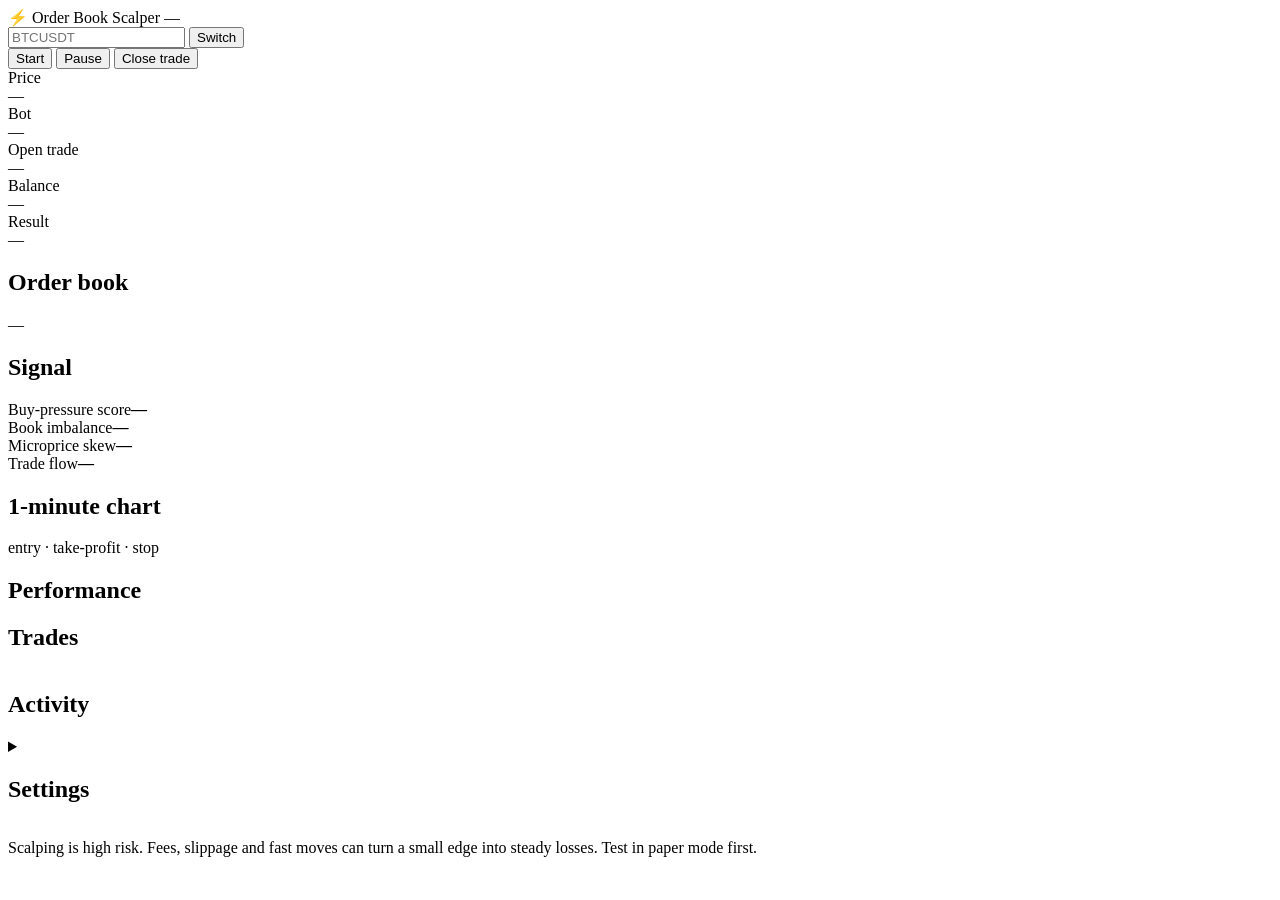
==== scalper/static/index.html @ 8fbd04d2 "Add Binance order book scalping bot for Windows Scalps any Binance spot pair (BTCUSDT, ETHBTC, ...) " ====
<!doctype html>
<html lang="en">
<head>
  <meta charset="utf-8">
  <meta name="viewport" content="width=device-width, initial-scale=1">
  <title>Binance Scalper</title>
  <link rel="icon" href="data:image/svg+xml,%3Csvg xmlns=%22http://www.w3.org/2000/svg%22 viewBox=%220 0 100 100%22%3E%3Ctext y=%22.9em%22 font-size=%2290%22%3E%E2%9A%A1%3C/text%3E%3C/svg%3E">
  <link rel="stylesheet" href="/static/style.css">
  <script src="/static/lib/lightweight-charts.standalone.production.js"></script>
</head>
<body>
<header>
  <div class="brand">⚡ Order Book Scalper <span id="mode" class="pill">—</span></div>
  <form id="symbol-form" class="symbol-form">
    <input id="symbol" name="symbol" placeholder="BTCUSDT" maxlength="20" autocomplete="off" spellcheck="false" aria-label="Symbol">
    <button>Switch</button>
  </form>
  <div class="actions">
    <button id="btn-start" class="primary">Start</button>
    <button id="btn-pause">Pause</button>
    <button id="btn-close" class="danger" title="Exit the open trade at market now">Close trade</button>
  </div>
</header>

<main>
  <div id="banner" class="banner hidden"></div>

  <section class="cards">
    <div class="card"><div class="label">Price</div><div class="value" id="price">—</div><div class="sub" id="price-sub"></div></div>
    <div class="card"><div class="label">Bot</div><div class="value" id="state">—</div><div class="sub" id="state-sub"></div></div>
    <div class="card"><div class="label">Open trade</div><div class="value" id="pos">—</div><div class="sub" id="pos-sub"></div></div>
    <div class="card"><div class="label">Balance</div><div class="value" id="bal">—</div><div class="sub" id="bal-sub"></div></div>
    <div class="card"><div class="label">Result</div><div class="value" id="pnl">—</div><div class="sub" id="pnl-sub"></div></div>
  </section>

  <section class="grid3">
    <div class="panel">
      <div class="panel-head"><h2>Order book</h2><span class="muted" id="book-meta"></span></div>
      <div class="ladder" id="asks"></div>
      <div class="ladder-mid" id="ladder-mid">—</div>
      <div class="ladder" id="bids"></div>
    </div>

    <div class="panel">
      <div class="panel-head"><h2>Signal</h2><span class="muted" id="sig-meta"></span></div>
      <div class="meter-label"><span>Buy-pressure score</span><b id="score-val">—</b></div>
      <div class="meter big"><div class="zero"></div><div class="mark entry" id="mark-entry"></div><div class="mark exit" id="mark-exit"></div><div class="fill" id="score-fill"></div></div>
      <div class="meter-label"><span>Book imbalance</span><b id="imb-val">—</b></div>
      <div class="meter"><div class="zero"></div><div class="fill" id="imb-fill"></div></div>
      <div class="meter-label"><span>Microprice skew</span><b id="mic-val">—</b></div>
      <div class="meter"><div class="zero"></div><div class="fill" id="mic-fill"></div></div>
      <div class="meter-label"><span>Trade flow</span><b id="flow-val">—</b></div>
      <div class="meter"><div class="zero"></div><div class="fill" id="flow-fill"></div></div>
      <ul class="checks" id="checks"></ul>
      <p class="muted" id="blockers"></p>
    </div>

    <div class="panel">
      <div class="panel-head"><h2>1-minute chart</h2><span class="muted">entry · take-profit · stop</span></div>
      <div id="chart"></div>
    </div>
  </section>

  <section class="panel">
    <div class="panel-head"><h2>Performance</h2><span class="muted" id="perf-meta"></span></div>
    <div class="stats" id="stats"></div>
  </section>

  <section class="grid2">
    <div class="panel"><h2>Trades</h2><table class="data" id="trades"></table></div>
    <div class="panel"><h2>Activity</h2><table class="data" id="events"></table></div>
  </section>

  <section class="panel">
    <details id="settings-box">
      <summary><h2>Settings</h2></summary>
      <form id="settings" class="settings" novalidate>
        <fieldset><legend>Trade</legend>
          <label>Order size <span class="unit" data-unit="quote"></span><input name="order_quote" type="number" step="any" min="0"></label>
          <label>Minimum profit, net of fees (%)<input name="min_profit_pct" type="number" step="any" min="0.12"></label>
          <label>Stop loss (%)<input name="stop_loss_pct" type="number" step="any" min="0.05"></label>
          <label>Max hold (seconds)<input name="max_hold_s" type="number" min="10"></label>
          <label>Buy order timeout (seconds)<input name="entry_timeout_s" type="number" min="2"></label>
          <label>Pause between trades (seconds)<input name="cooldown_s" type="number" min="0"></label>
          <label class="check"><input name="use_maker_entry" type="checkbox"> Buy with post-only limit orders (lower fee)</label>
        </fieldset>
        <fieldset><legend>Risk limits</legend>
          <label>Max trades per hour<input name="max_trades_per_hour" type="number" min="1"></label>
          <label>Max daily loss <span class="unit" data-unit="quote"></span><input name="max_daily_loss" type="number" step="any" min="0"></label>
          <label>Stop after losses in a row<input name="max_consecutive_losses" type="number" min="1"></label>
        </fieldset>
        <fieldset><legend>Signal</legend>
          <label>Buy when score ≥<input name="signal.entry_score" type="number" step="any" min="0.05" max="1"></label>
          <label>…for (seconds)<input name="signal.confirm_s" type="number" step="any" min="0"></label>
          <label>Exit if score ≤<input name="signal.exit_score" type="number" step="any" min="-1" max="-0.05"></label>
          <label>…for (seconds)<input name="signal.exit_confirm_s" type="number" step="any" min="0"></label>
          <label>Max spread (bps)<input name="signal.max_spread_bps" type="number" step="any" min="0.1"></label>
          <label>Book depth window (bps)<input name="signal.depth_bps" type="number" step="any" min="1"></label>
          <label>Trade flow window (s)<input name="signal.flow_window_s" type="number" step="any" min="5"></label>
          <label>Min trades in window<input name="signal.min_trades" type="number" min="0"></label>
          <label>1m range ≥ target ×<input name="signal.min_vol_mult" type="number" step="any" min="0"></label>
          <label class="check"><input name="signal.trend_filter" type="checkbox"> Only buy above the 1m EMA</label>
        </fieldset>
        <fieldset><legend>Paper trading</legend>
          <label>Starting balance <span class="unit" data-unit="quote"></span><input name="paper_balance" type="number" step="any" min="0"></label>
          <label>Maker fee (%)<input name="paper_maker_fee" type="number" step="any" min="0"></label>
          <label>Taker fee (%)<input name="paper_taker_fee" type="number" step="any" min="0"></label>
        </fieldset>
        <div class="settings-foot"><button class="primary">Save settings</button><span id="settings-msg" class="muted"></span></div>
      </form>
    </details>
  </section>
  <p class="disclaimer">Scalping is high risk. Fees, slippage and fast moves can turn a small edge into steady losses. Test in paper mode first.</p>
</main>
<script src="/static/app.js"></script>
</body>
</html>
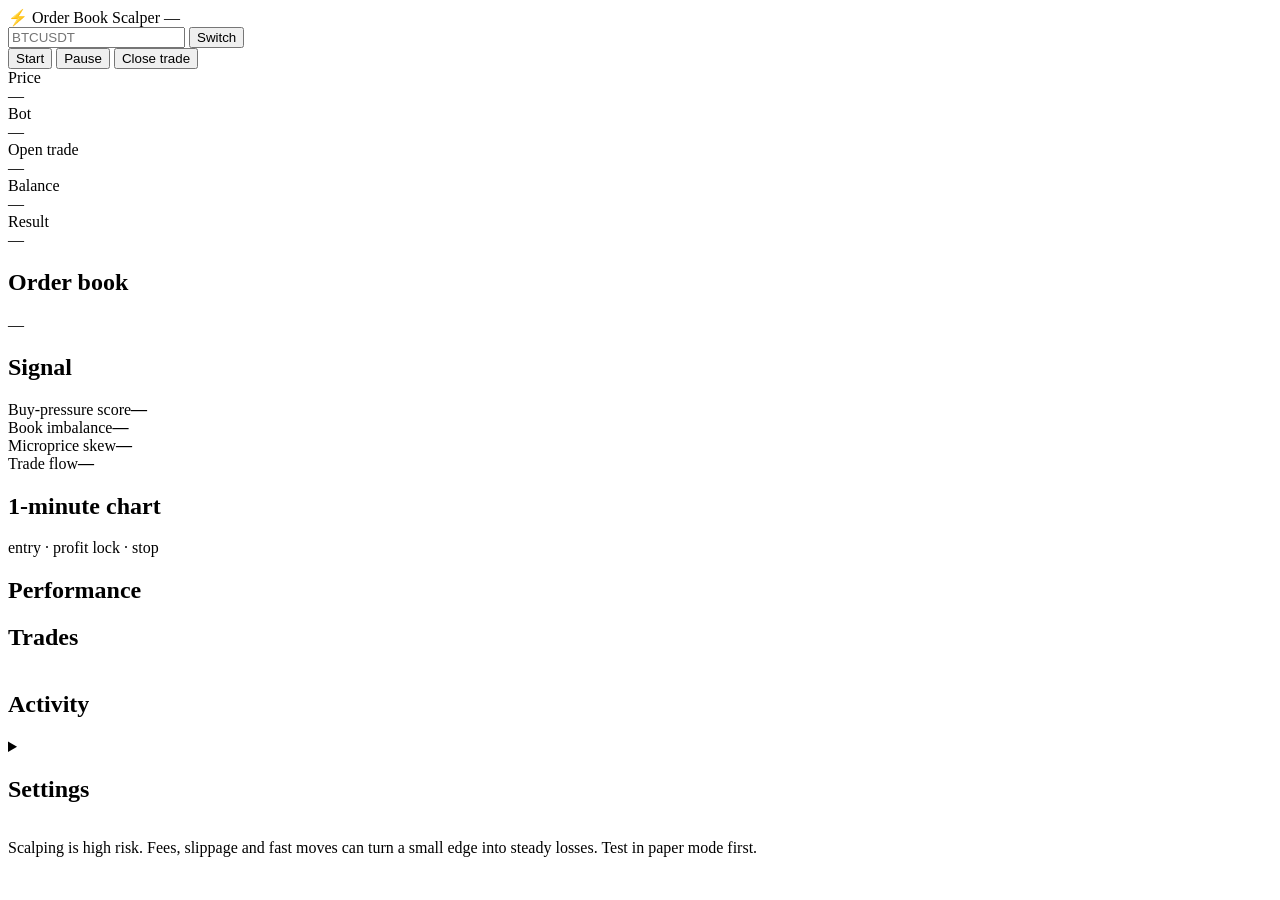
==== commit 00e1d21b: "Treat 0.12% as a minimum profit and let winners run - New default exit mode "trail": once the price " ====
--- a/scalper/static/index.html
+++ b/scalper/static/index.html
@@ -56,7 +56,7 @@
     </div>
 
     <div class="panel">
-      <div class="panel-head"><h2>1-minute chart</h2><span class="muted">entry · take-profit · stop</span></div>
+      <div class="panel-head"><h2>1-minute chart</h2><span class="muted">entry · profit lock · stop</span></div>
       <div id="chart"></div>
     </div>
   </section>
@@ -78,6 +78,12 @@
         <fieldset><legend>Trade</legend>
           <label>Order size <span class="unit" data-unit="quote"></span><input name="order_quote" type="number" step="any" min="0"></label>
           <label>Minimum profit, net of fees (%)<input name="min_profit_pct" type="number" step="any" min="0.12"></label>
+          <label>When minimum profit is reached
+            <select name="exit_mode">
+              <option value="trail">Lock it in and trail the price up (let winners run)</option>
+              <option value="fixed">Sell right away at the minimum profit</option>
+            </select></label>
+          <label>Trail distance below the peak (%)<input name="trail_pct" type="number" step="any" min="0.05"></label>
           <label>Stop loss (%)<input name="stop_loss_pct" type="number" step="any" min="0.05"></label>
           <label>Max hold (seconds)<input name="max_hold_s" type="number" min="10"></label>
           <label>Buy order timeout (seconds)<input name="entry_timeout_s" type="number" min="2"></label>
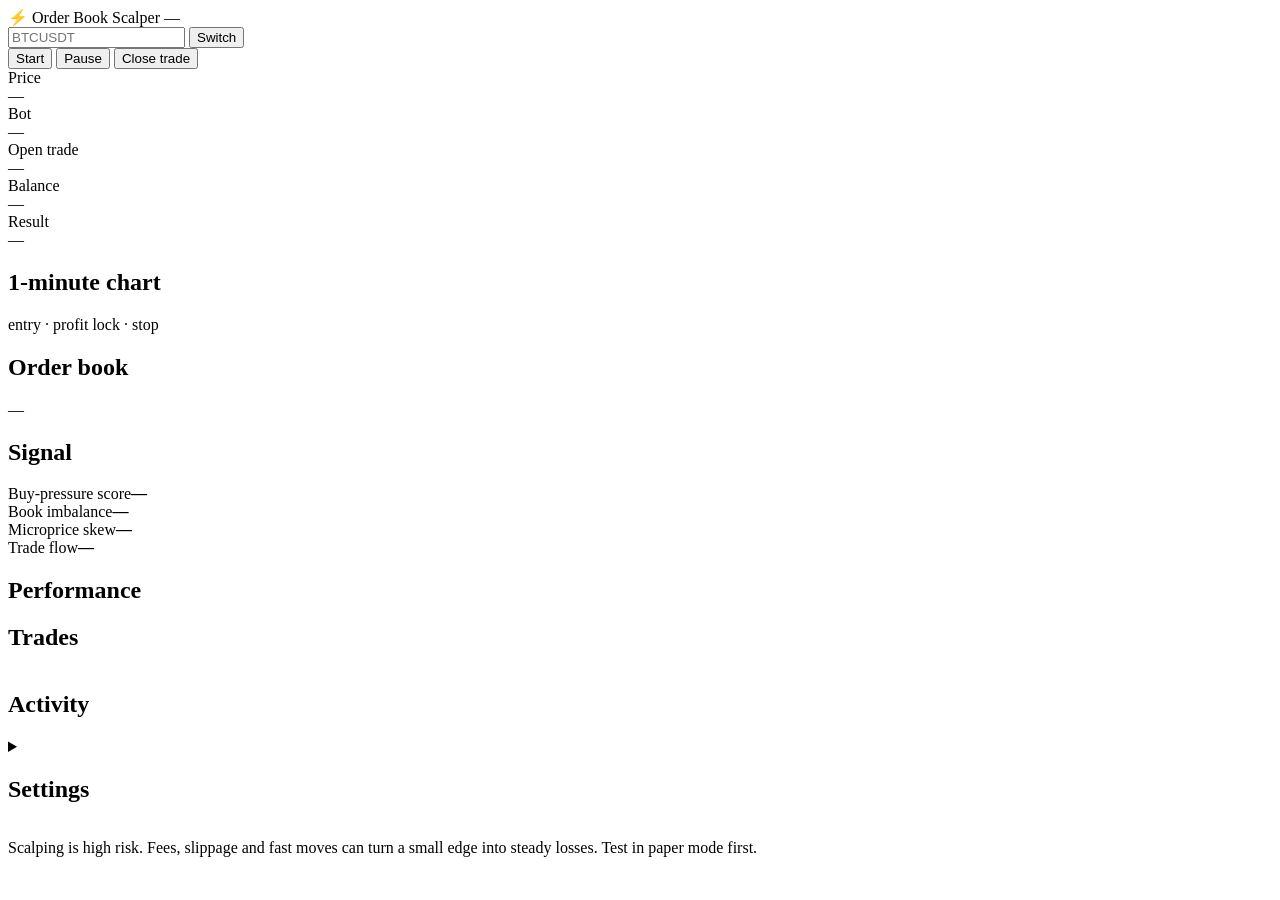
==== commit eeb9c855: "Show the full chart: 1000 candles at start and scroll back for more - Load 1000 one-minute candles (" ====
--- a/scalper/static/index.html
+++ b/scalper/static/index.html
@@ -33,7 +33,12 @@
     <div class="card"><div class="label">Result</div><div class="value" id="pnl">—</div><div class="sub" id="pnl-sub"></div></div>
   </section>
 
-  <section class="grid3">
+  <section class="panel">
+    <div class="panel-head"><h2>1-minute chart</h2><span class="muted" id="chart-meta">entry · profit lock · stop</span></div>
+    <div id="chart"></div>
+  </section>
+
+  <section class="grid2 book-row">
     <div class="panel">
       <div class="panel-head"><h2>Order book</h2><span class="muted" id="book-meta"></span></div>
       <div class="ladder" id="asks"></div>
@@ -55,10 +60,6 @@
       <p class="muted" id="blockers"></p>
     </div>
 
-    <div class="panel">
-      <div class="panel-head"><h2>1-minute chart</h2><span class="muted">entry · profit lock · stop</span></div>
-      <div id="chart"></div>
-    </div>
   </section>
 
   <section class="panel">
